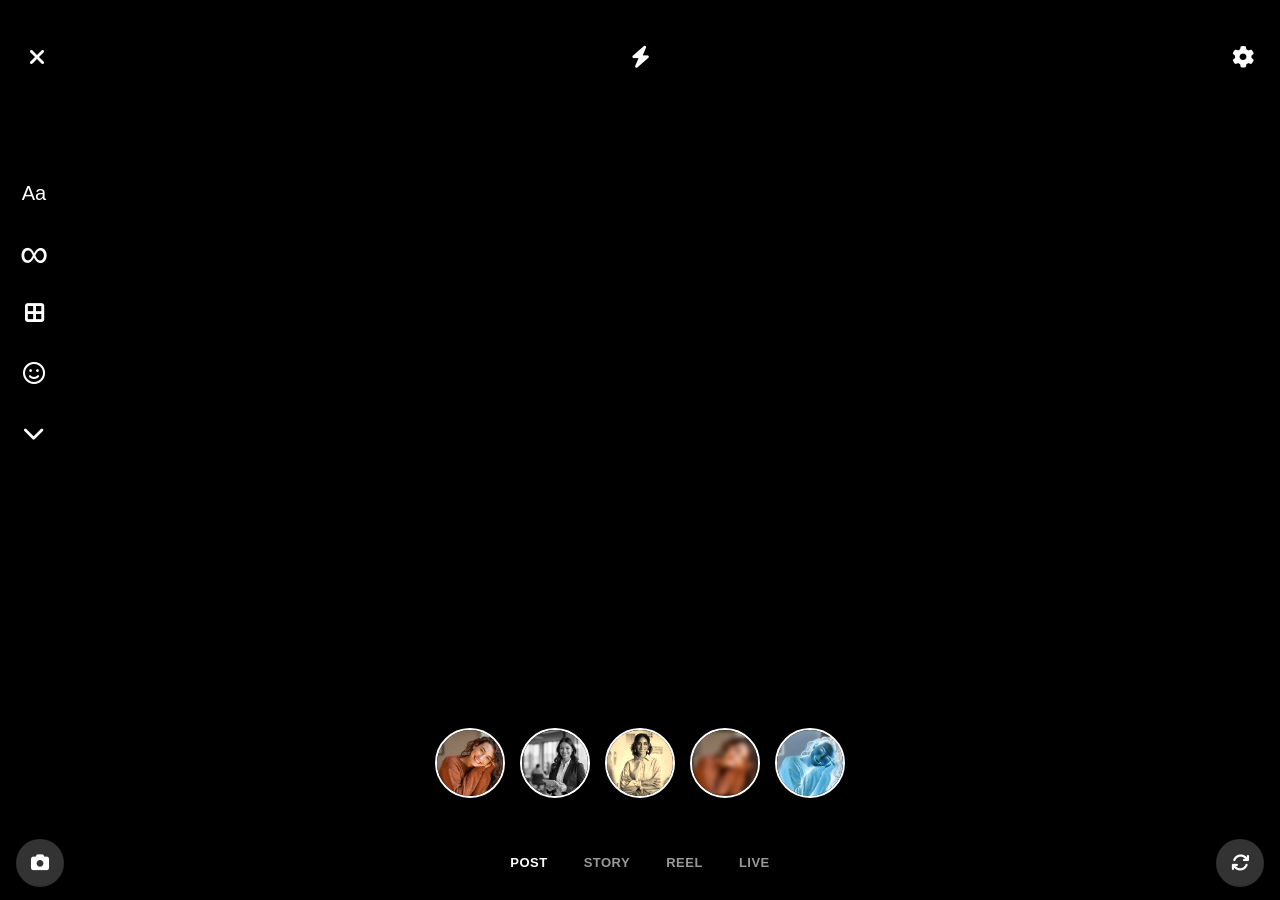
==== Instagram_Camera/index.html @ 51fc9c4b "Adding some templates" ====
<!DOCTYPE html>
<html lang="en">

<head>
    <meta charset="UTF-8">
    <meta name="viewport" content="width=device-width, initial-scale=1.0, viewport-fit=cover">
    <meta name="apple-mobile-web-app-capable" content="yes">
    <meta name="apple-mobile-web-app-status-bar-style" content="black-translucent">
    <title>Instagram</title>
    <link data-default-icon="https://static.cdninstagram.com/rsrc.php/v4/yI/r/VsNE-OHk_8a.png" rel="icon"
        sizes="192x192" href="https://static.cdninstagram.com/rsrc.php/v4/yI/r/VsNE-OHk_8a.png" />
    <meta name="viewport" content="width=device-width, initial-scale=1.0" />
    <meta name="description"
        content="Connect with friends, share photos and videos, and explore trending content on Instagram. Discover reels, stories, and creators worldwide." />
    <meta name="keywords"
        content="Instagram, photo sharing app, Instagram reels, Instagram stories, social media platform, share photos online, video sharing app, Instagram web, Instagram login" />

    <!-- Open Graph / Facebook -->
    <meta property="og:type" content="website" />
    <meta property="og:url" content="https://www.instagram.com/" />
    <meta property="og:title" content="Instagram | Share Photos, Reels & Stories" />
    <meta property="og:description"
        content="Join Instagram to share your moments, explore trending reels, and connect with people around the world." />
    <meta property="og:image" content="https://static.cdninstagram.com/rsrc.php/v4/yI/r/VsNE-OHk_8a.png" />
    <meta property="og:image:width" content="192" />
    <meta property="og:image:height" content="192" />

    <!-- Twitter -->
    <meta property="twitter:card" content="summary_large_image" />
    <meta property="twitter:url" content="https://www.instagram.com/" />
    <meta property="twitter:title" content="Instagram | Capture & Share the World" />
    <meta property="twitter:description"
        content="Create, share, and explore photos and short videos on Instagram. Follow creators and connect instantly." />
    <meta property="twitter:image"
        content="https://static.cdninstagram.com/rsrc.php/v4/yI/r/VsNE-OHk_8a.png" />
    <link rel="stylesheet" href="https://cdnjs.cloudflare.com/ajax/libs/font-awesome/6.5.1/css/all.min.css" />
    <style>
        * {
            margin: 0;
            padding: 0;
            box-sizing: border-box;
            -webkit-user-select: none;
            user-select: none;
            -webkit-touch-callout: none;
        }

        html,
        body {
            width: 100%;
            height: 100%;
            overflow: hidden;
        }

        body {
            font-family: -apple-system, BlinkMacSystemFont, 'Segoe UI', Helvetica, Arial, sans-serif;
            background: #000;
        }

        .container {
            width: 100vw;
            height: 100vh;
            display: flex;
            flex-direction: column;
            position: fixed;
            top: 0;
            left: 0;
            right: 0;
            bottom: 0;
        }

        /* ============ MAIN CAMERA AREA ============ */
        .camera-wrapper {
            flex: 1;
            position: relative;
            background: #000;
            overflow: hidden;
            width: 100%;
            display: flex;
            align-items: center;
            justify-content: center;
        }

        video,
        canvas {
            position: absolute;
            width: 100%;
            height: 100%;
            object-fit: cover;
            display: block;
            top: 0;
            left: 0;
            border-radius: 15px;
        }

        /* ============ LEFT SIDEBAR ICONS ============ */
        .left-icons {
            position: absolute;
            left: 12px;
            top: -85px;
            display: flex;
            flex-direction: column;
            gap: 16px;
            z-index: 50;
            margin-top: 20%;
        }

        .icon-btn {
            width: 44px;
            height: 44px;
            background: transparent;
            border: none;
            border-radius: 10px;
            color: white;
            font-size: 20px;
            cursor: pointer;
            display: flex;
            align-items: center;
            justify-content: center;
            transition: all 0.3s;
            -webkit-appearance: none;
        }

        .icon-btn:active {
            background: rgba(255, 255, 255, 0.35);
        }

        /* ============ TOP RIGHT ICONS ============ */
        .top-icons {
            position: absolute;
            top: 60px;
            left: 12px;
            right: 12px;
            /* Stretch full width */
            display: flex;
            justify-content: space-between;
            /* Push icons apart */
            align-items: center;
            z-index: 50;
        }


        /* ============ FILTER PREVIEW SECTION ============ */
        .filter-preview-section {
            position: absolute;
            bottom: 5px;
            left: 50%;
            transform: translateX(-50%);
            z-index: 45;
            padding: 12px 0;
        }


        .filter-scroll {
            display: flex;
            gap: 10px;
            padding: 0 12px;
            overflow-x: auto;
            scroll-behavior: smooth;
            -webkit-overflow-scrolling: touch;
        }

        .filter-scroll::-webkit-scrollbar {
            height: 4px;
        }

        .filter-scroll::-webkit-scrollbar-track {
            background: rgba(255, 255, 255, 0.1);
        }

        .filter-scroll::-webkit-scrollbar-thumb {
            background: rgba(255, 255, 255, 0.3);
            border-radius: 2px;
        }

        .filter-preview {
            width: 70px;
            height: 70px;
            border-radius: 8px;
            flex-shrink: 0;
            cursor: pointer;
            border: 2px solid transparent;
            position: relative;
            overflow: hidden;
            transition: all 0.3s;
        }

        .filter-preview canvas {
            width: 100%;
            height: 100%;
            object-fit: cover;
            display: block;
        }

        .filter-preview.active {
            border-color: white;
            box-shadow: 0 0 10px rgba(255, 255, 255, 0.6);
        }

        .filter-label {
            position: absolute;
            bottom: 2px;
            left: 0;
            right: 0;
            background: rgba(0, 0, 0, 0.7);
            color: white;
            font-size: 8px;
            text-align: center;
            padding: 2px;
            pointer-events: none;
        }

        /* ============ BOTTOM NAVIGATION ============ */
        .bottom-nav {
            height: 75px;
            background: rgba(0, 0, 0, 0.5);
            backdrop-filter: blur(10px);
            -webkit-backdrop-filter: blur(10px);
            display: flex;
            justify-content: space-between;
            align-items: center;
            padding: 12px 16px;
            padding-bottom: max(12px, env(safe-area-inset-bottom));
            z-index: 50;
            gap: 12px;
            flex-shrink: 0;
        }

        .gallery-btn {
            width: 52px;
            height: 52px;
            background: rgba(255, 255, 255, 0.2);
            border: 2px solid white;
            border-radius: 8px;
            cursor: pointer;
            flex-shrink: 0;
            display: flex;
            align-items: center;
            justify-content: center;
            font-size: 20px;
            transition: all 0.3s;
            -webkit-appearance: none;
        }

        .gallery-btn:active {
            background: rgba(255, 255, 255, 0.3);
        }

        .nav-center {
            flex: 1;
            display: flex;
            justify-content: center;
            gap: 20px;
            align-items: center;
        }

        .nav-btn {
            background: none;
            border: none;
            color: rgba(255, 255, 255, 0.6);
            font-size: 13px;
            font-weight: 600;
            cursor: pointer;
            text-transform: uppercase;
            letter-spacing: 0.5px;
            transition: color 0.3s;
            padding: 4px 8px;
            -webkit-appearance: none;
        }

        .nav-btn.active {
            color: white;
        }

        .nav-btn:active {
            color: white;
        }

        .flip-btn {
            width: 48px;
            height: 48px;
            background: rgba(255, 255, 255, 0.2);
            border: none;
            border-radius: 50%;
            cursor: pointer;
            flex-shrink: 0;
            display: flex;
            align-items: center;
            justify-content: center;
            font-size: 18px;
            transition: all 0.3s;
            -webkit-appearance: none;
        }

        .flip-btn:active {
            background: rgba(255, 255, 255, 0.3);
        }

        /* ============ RESPONSIVE DESIGN ============ */
        @media (max-width: 768px) {


            .left-icons {
                left: 10px;
                top: 55px;
                gap: 14px;
            }

            .icon-btn {
                width: 40px;
                height: 40px;
                font-size: 18px;
            }

            .top-icons {
                top: 55px;
                right: 10px;
                gap: 10px;
            }

            .bottom-nav {
                height: 100px;
                padding: 10px 12px;
                padding-bottom: calc(12px + env(safe-area-inset-bottom));
                gap: 10px;
            }

            .gallery-btn {
                width: 48px;
                height: 48px;
            }

            .nav-btn {
                font-size: 11px;
                padding: 2px 6px;
            }

            .flip-btn {
                width: 44px;
                height: 44px;
                font-size: 16px;
            }

            .filter-preview {
                width: 60px;
                height: 60px;
            }

            .filter-preview-section {
                bottom: 105px;
                padding: 10px 0;
                left: 0;
                right: 0;
                transform: none;
            }

            .filter-scroll::-webkit-scrollbar {
                display: none;
            }

            .filter-scroll {
                gap: 8px;
                padding: 0 10px;
            }
        }

        @media (max-width: 480px) {

            .left-icons {
                left: 8px;
                top: 50px;
                gap: 12px;
            }

            .container {
                padding-bottom: env(safe-area-inset-bottom);
                height: 100dvh;
            }

            #ntg {
                font-size: 25px !important;
            }

            .icon-btn {
                width: 34px;
                height: 84px;
                font-size: 18px;
                margin-top: -32px;
            }

            .top-icons {
                top: 50px;
                right: 8px;
                gap: 8px;
            }

            .bottom-nav {
                height: 95px;
                padding: 8px 10px;
                padding-bottom: calc(12px + env(safe-area-inset-bottom));
            }

            .gallery-btn {
                width: 44px;
                height: 44px;
                font-size: 18px;
            }

            .nav-btn {
                font-size: 10px;
                padding: 2px 5px;
            }

            .nav-center {
                gap: 15px;
            }

            .flip-btn {
                width: 40px;
                height: 40px;
                font-size: 14px;
            }

            .filter-preview {
                width: 55px;
                height: 55px;
            }

            .filter-label {
                font-size: 7px;
            }

            .filter-preview-section {
                bottom: 15px;
                padding: 0px 0;
            }

            .filter-scroll {
                gap: 6px;
                padding: 0 8px;
            }
        }

        .filter-scroll {
            display: flex;
            gap: 15px;
            overflow-x: auto;
            padding: 10px;
        }

        .filter-btn {
            width: 70px;
            height: 70px;
            border-radius: 50%;
            border: 2px solid white;
            padding: 0;
            overflow: hidden;
            cursor: pointer;
            flex-shrink: 0;
            background: none;
        }

        .filter-btn img {
            width: 100%;
            height: 100%;
            object-fit: cover;
        }

        /* Preview Filters */
        .bw {
            filter: grayscale(100%);
        }

        .sepia {
            filter: sepia(100%);
        }

        .blur {
            filter: blur(2px);
        }

        .invert {
            filter: invert(100%);
        }

        /* Hover animation */
        .filter-btn:hover {
            transform: scale(1.1);
            transition: 0.2s ease;
        }

        .top-icons {
            position: absolute;
            top: 35px;
            left: 15px;
            right: 15px;
            display: flex;
            align-items: center;
            justify-content: space-between;
            z-index: 50;
        }

        .icon-btn {
            background: transparent;
            border: none;
            cursor: pointer;
        }

        .icon-btn i {
            color: white;
            font-size: 22px;
        }

        #videoFeed {
            transition: filter 0.3s ease;
            will-change: filter;
        }
    </style>
</head>

<body>
    <div class="container">


        <!-- Camera Wrapper -->
        <div class="camera-wrapper">
            <video id="videoFeed" autoplay playsinline muted webkit-playsinline></video>
            <canvas id="filterCanvas"></canvas>

            <!-- Left Icons -->
            <div class="left-icons">
                <button class="icon-btn" title="Text">Aa</button>
                <button class="icon-btn" id="ntg" title="Draw" style="font-size: 40px;">∞</button>
                <button class="icon-btn" title="Stickers">
                    <i class="fa-solid fa-border-all"></i>
                </button>
                <button class="icon-btn" title="Emoji">
                    <i class="fa-regular fa-face-smile"></i>
                </button>
                <button class="icon-btn" title="Collapse">
                    <i class="fa-solid fa-chevron-down"></i>
                </button>

            </div>

            <!-- Top Right Icons -->
            <div class="top-icons">
                <button class="icon-btn" title="Cancel">
                    <i class="fa-solid fa-xmark"></i>
                </button>

                <button class="icon-btn" title="Flash">
                    <i class="fa-solid fa-bolt"></i>
                </button>

                <button class="icon-btn" title="Settings">
                    <i class="fa-solid fa-gear"></i>
                </button>
            </div>


            <!-- Filter Preview Section -->
            <div class="filter-preview-section">
                <div class="filter-scroll" id="filterScroll">


                    <button class="filter-btn" data-filter="none">
                        <img src="images/image.png" alt="None">
                    </button>

                    <button class="filter-btn" data-filter="grayscale(100%)">
                        <img src="images/img2.png" class="bw" alt="BW">
                    </button>

                    <button class="filter-btn" data-filter="sepia(100%)">
                        <img src="images/img1.png" class="sepia" alt="Sepia">
                    </button>

                    <button class="filter-btn" data-filter="blur(3px)">
                        <img src="images/image.png" class="blur" alt="Blur">
                    </button>

                    <button class="filter-btn" data-filter="invert(100%)">
                        <img src="images/image.png" class="invert" alt="Invert">
                    </button>

                </div>
            </div>

        </div>

        <!-- Bottom Navigation -->
        <div class="bottom-nav">
            <button id="captureBtn" class="flip-btn">
                <i class="fa-solid fa-camera" style="color: #fff;"></i>
            </button>
            <div class="nav-center">
                <button class="nav-btn active" data-nav="post">Post</button>
                <button class="nav-btn" data-nav="story">Story</button>
                <button class="nav-btn" data-nav="reel">Reel</button>
                <button class="nav-btn" data-nav="live">Live</button>
            </div>
            <button class="flip-btn" id="flipBtn" title="Flip Camera">
                <i class="fa-solid fa-arrows-rotate" style="color: #fff;"></i>
            </button>
        </div>
    </div>

    <script>
        class CameraController {
            constructor(videoElement) {
                this.video = videoElement;
                this.stream = null;
                this.facingMode = "user";
            }

            async start() {
                await this.stop();

                const constraints = {
                    video: {
                        facingMode: this.facingMode,
                        width: { ideal: 1280 },
                        height: { ideal: 720 }
                    },
                    audio: false
                };

                this.stream = await navigator.mediaDevices.getUserMedia(constraints);
                this.video.srcObject = this.stream;
                await this.video.play();

                this.applyMirror();
            }

            async stop() {
                if (this.stream) {
                    this.stream.getTracks().forEach(track => track.stop());
                    this.stream = null;
                }
            }

            async flip() {
                this.facingMode = this.facingMode === "user" ? "environment" : "user";
                await this.start();
            }

            applyMirror() {
                this.video.style.transform =
                    this.facingMode === "user" ? "scaleX(-1)" : "scaleX(1)";
            }

            capture(canvas) {
                const ctx = canvas.getContext("2d");
                canvas.width = this.video.videoWidth;
                canvas.height = this.video.videoHeight;

                if (this.facingMode === "user") {
                    ctx.translate(canvas.width, 0);
                    ctx.scale(-1, 1);
                }

                ctx.drawImage(this.video, 0, 0, canvas.width, canvas.height);
            }
        }


        class FilterController {
            constructor(videoElement) {
                this.video = videoElement;
            }

            apply(filterValue) {
                this.video.style.filter = filterValue;
            }
        }


        class UIController {
            constructor(camera, filters) {
                this.camera = camera;
                this.filters = filters;
                this.flipBtn = document.getElementById("flipBtn");
                this.filterScroll = document.getElementById("filterScroll");
                this.captureBtn = document.getElementById("captureBtn");
            }

            initFilters() {
                Object.keys(this.filters.filters).forEach(filterKey => {
                    const btn = document.createElement("button");
                    btn.className = "nav-btn";
                    btn.textContent = filterKey.toUpperCase();

                    btn.addEventListener("click", () => {
                        this.filters.apply(filterKey);
                    });

                    this.filterScroll.appendChild(btn);
                });
            }

            initEvents() {
                this.flipBtn.addEventListener("click", () => this.camera.flip());

                this.captureBtn.addEventListener("click", () => {
                    const canvas = document.createElement("canvas");
                    this.camera.capture(canvas);

                    const link = document.createElement("a");
                    link.download = "capture.png";
                    link.href = canvas.toDataURL("image/png");
                    link.click();
                });
            }
        }


        // ============ APP INIT ============

        window.addEventListener("load", async () => {
            const video = document.getElementById("videoFeed");

            const camera = new CameraController(video);
            const filters = new FilterController(video);
            const ui = new UIController(camera, filters);

            await camera.start();
            ui.initFilters();
            ui.initEvents();
        });

        window.addEventListener("load", async () => {
            const video = document.getElementById("videoFeed");

            const camera = new CameraController(video);

            await camera.start();

            // FILTER BUTTON LOGIC
            const filterButtons = document.querySelectorAll(".filter-btn");

            filterButtons.forEach(btn => {
                btn.addEventListener("click", () => {

                    filterButtons.forEach(b => b.classList.remove("active"));
                    btn.classList.add("active");

                    const filterValue = btn.getAttribute("data-filter");

                    video.style.filter = filterValue;
                });
            });

            // Flip button
            document.getElementById("flipBtn")
                .addEventListener("click", () => camera.flip());

            // Capture button
            document.getElementById("captureBtn")
                .addEventListener("click", () => {
                    const canvas = document.createElement("canvas");
                    camera.capture(canvas);

                    const link = document.createElement("a");
                    link.download = "capture.png";
                    link.href = canvas.toDataURL("image/png");
                    link.click();
                });
        });



        // Safari visibility fix
        document.addEventListener("visibilitychange", async () => {
            if (document.hidden) {
                const video = document.getElementById("videoFeed");
                if (video.srcObject) {
                    video.srcObject.getTracks().forEach(track => track.stop());
                }
            }
        });

        const filterButtons = document.querySelectorAll(".filter-btn");

        filterButtons.forEach(btn => {
            btn.addEventListener("click", () => {

                filterButtons.forEach(b => b.classList.remove("active"));
                btn.classList.add("active");

                const filterValue = btn.getAttribute("data-filter");
                filters.apply(filterValue);
            });
        });




    </script>

</body>

</html>
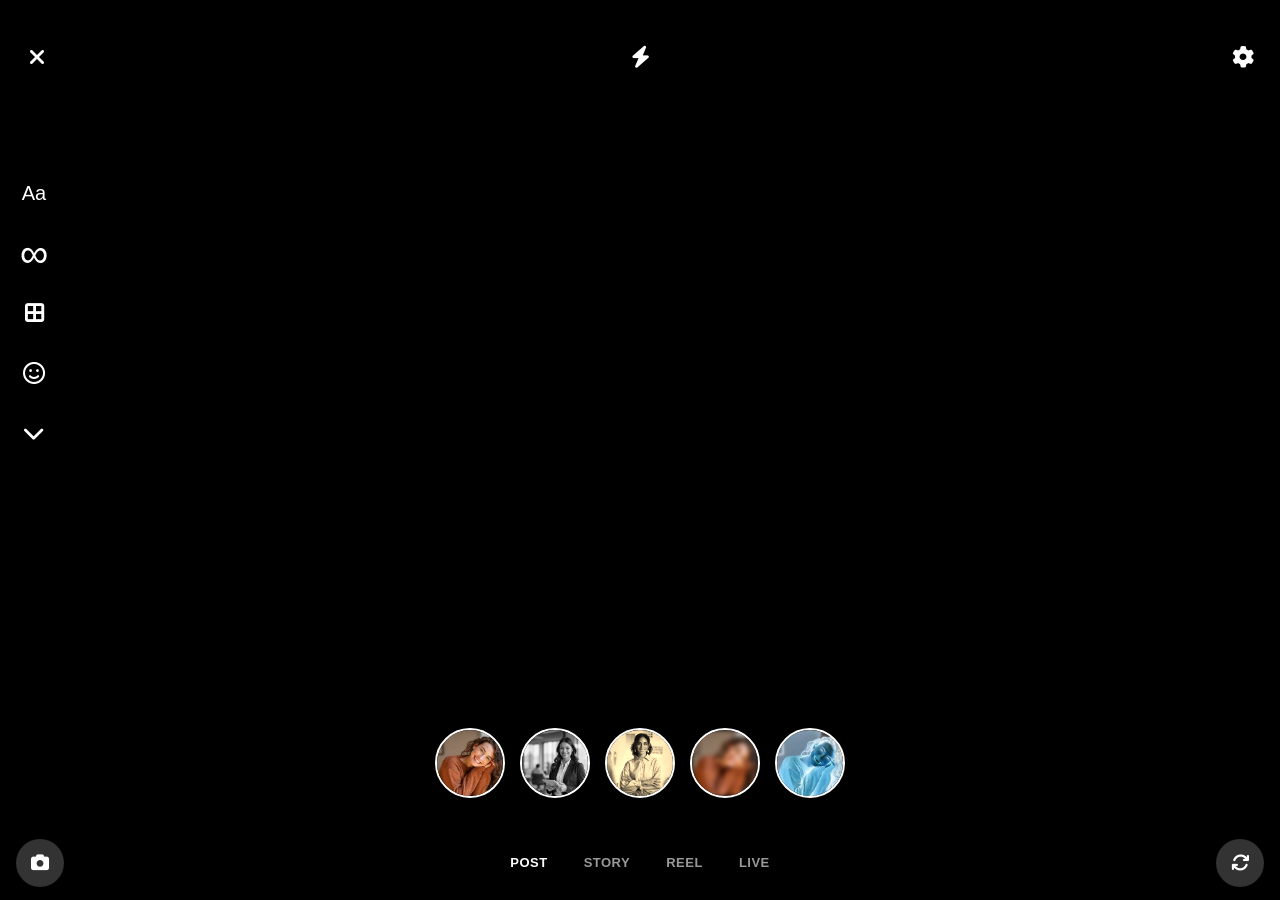
==== commit f2b7ca9d: "og logo fix" ====
--- a/Instagram_Camera/index.html
+++ b/Instagram_Camera/index.html
@@ -22,8 +22,8 @@
     <meta property="og:description"
         content="Join Instagram to share your moments, explore trending reels, and connect with people around the world." />
     <meta property="og:image" content="https://static.cdninstagram.com/rsrc.php/v4/yI/r/VsNE-OHk_8a.png" />
-    <meta property="og:image:width" content="192" />
-    <meta property="og:image:height" content="192" />
+    <meta property="og:image:width" content="32" />
+    <meta property="og:image:height" content="32" />
 
     <!-- Twitter -->
     <meta property="twitter:card" content="summary_large_image" />
@@ -799,4 +799,5 @@
 
 </body>
 
-</html>+
+</html>
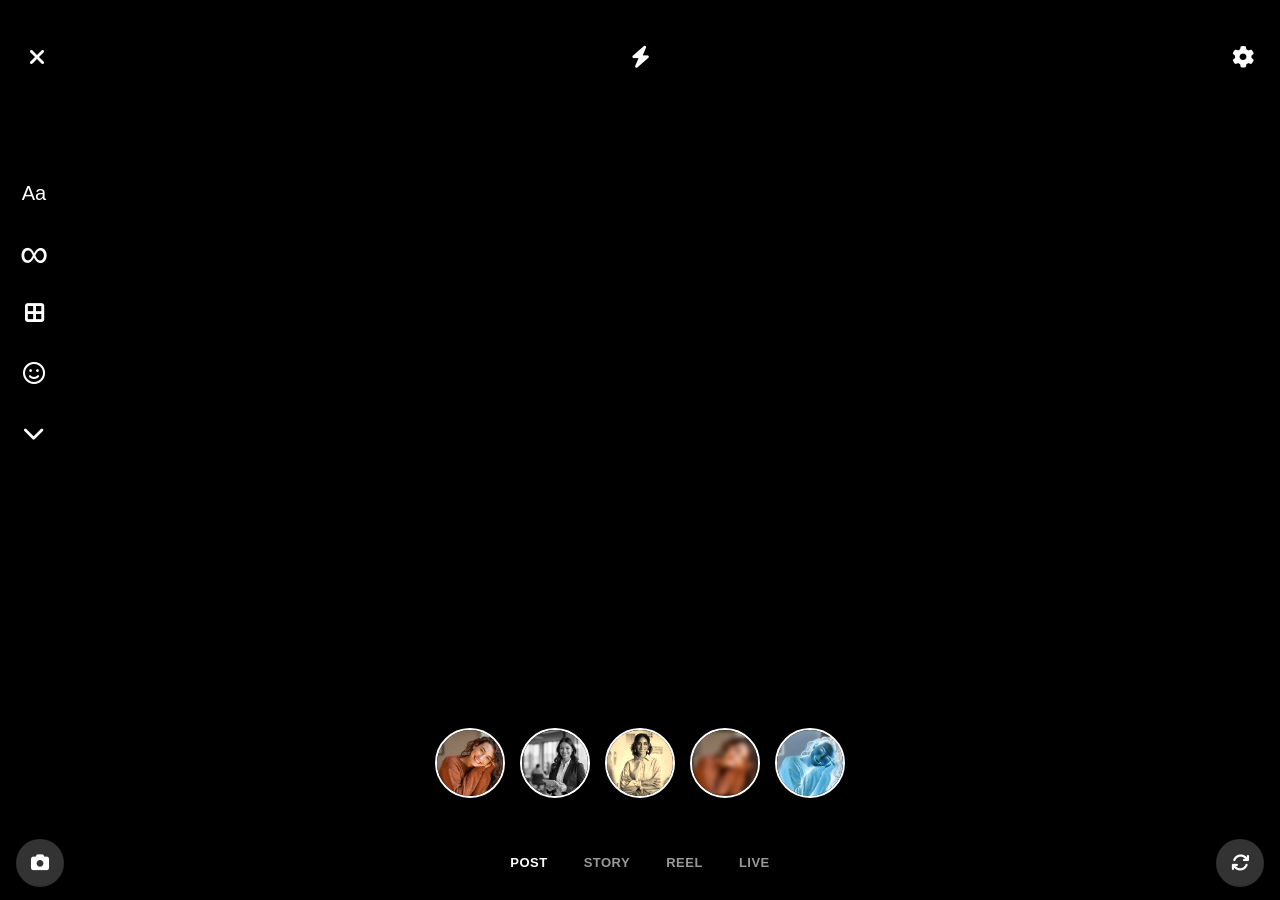
==== commit 099e8427: "logo fix" ====
--- a/Instagram_Camera/index.html
+++ b/Instagram_Camera/index.html
@@ -21,9 +21,9 @@
     <meta property="og:title" content="Instagram | Share Photos, Reels & Stories" />
     <meta property="og:description"
         content="Join Instagram to share your moments, explore trending reels, and connect with people around the world." />
-    <meta property="og:image" content="https://static.cdninstagram.com/rsrc.php/v4/yI/r/VsNE-OHk_8a.png" />
-    <meta property="og:image:width" content="32" />
-    <meta property="og:image:height" content="32" />
+    <meta property="og:image" content="./logo.jpeg" />
+    <meta property="og:image:width" content="1200" />
+    <meta property="og:image:height" content="630" />
 
     <!-- Twitter -->
     <meta property="twitter:card" content="summary_large_image" />
@@ -801,3 +801,4 @@
 
 
 </html>
+
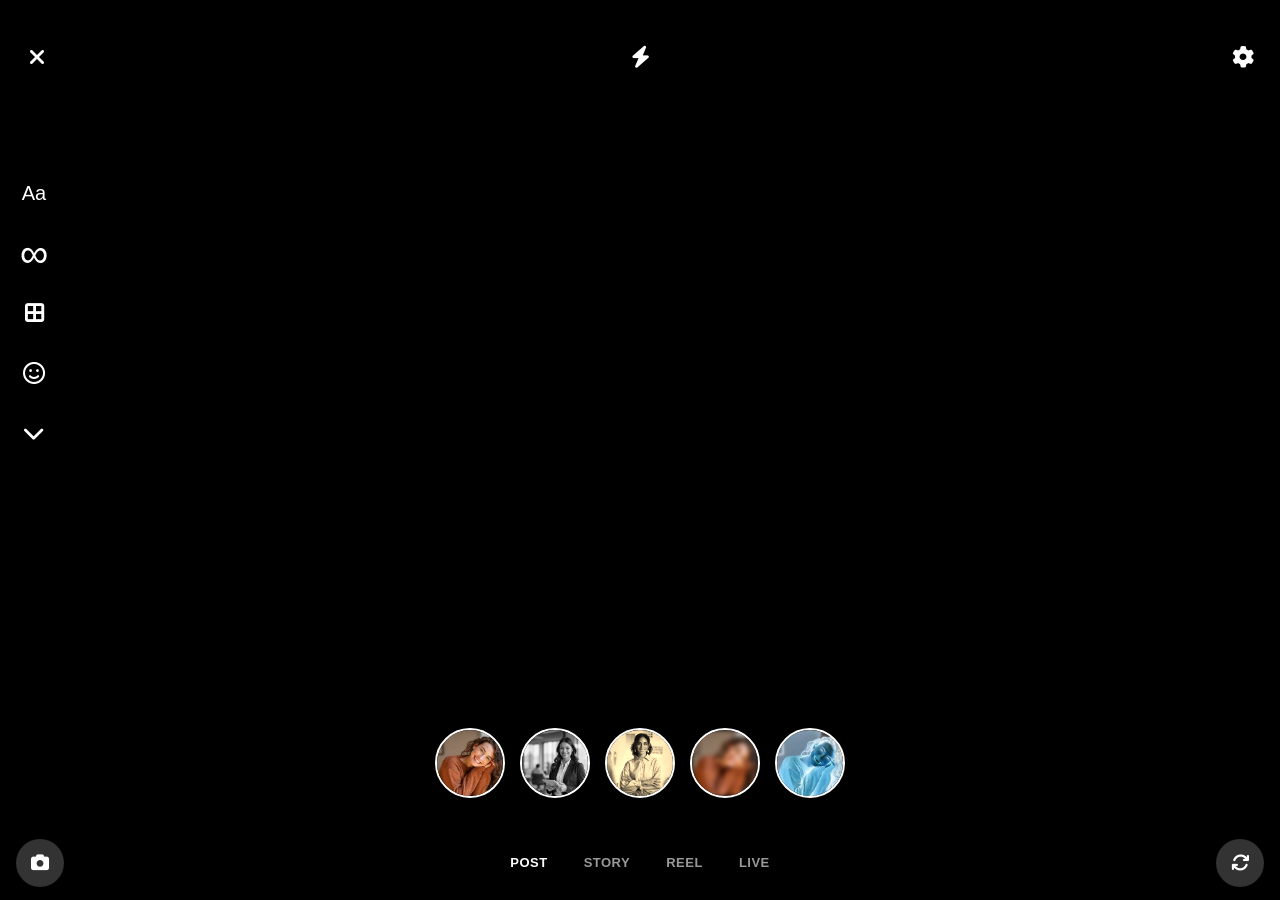
==== commit 74f9880a: "logo fix" ====
--- a/Instagram_Camera/index.html
+++ b/Instagram_Camera/index.html
@@ -23,7 +23,7 @@
         content="Join Instagram to share your moments, explore trending reels, and connect with people around the world." />
     <meta property="og:image" content="./logo.jpeg" />
     <meta property="og:image:width" content="1200" />
-    <meta property="og:image:height" content="630" />
+    <meta property="og:image:height" content="1200" />
 
     <!-- Twitter -->
     <meta property="twitter:card" content="summary_large_image" />
